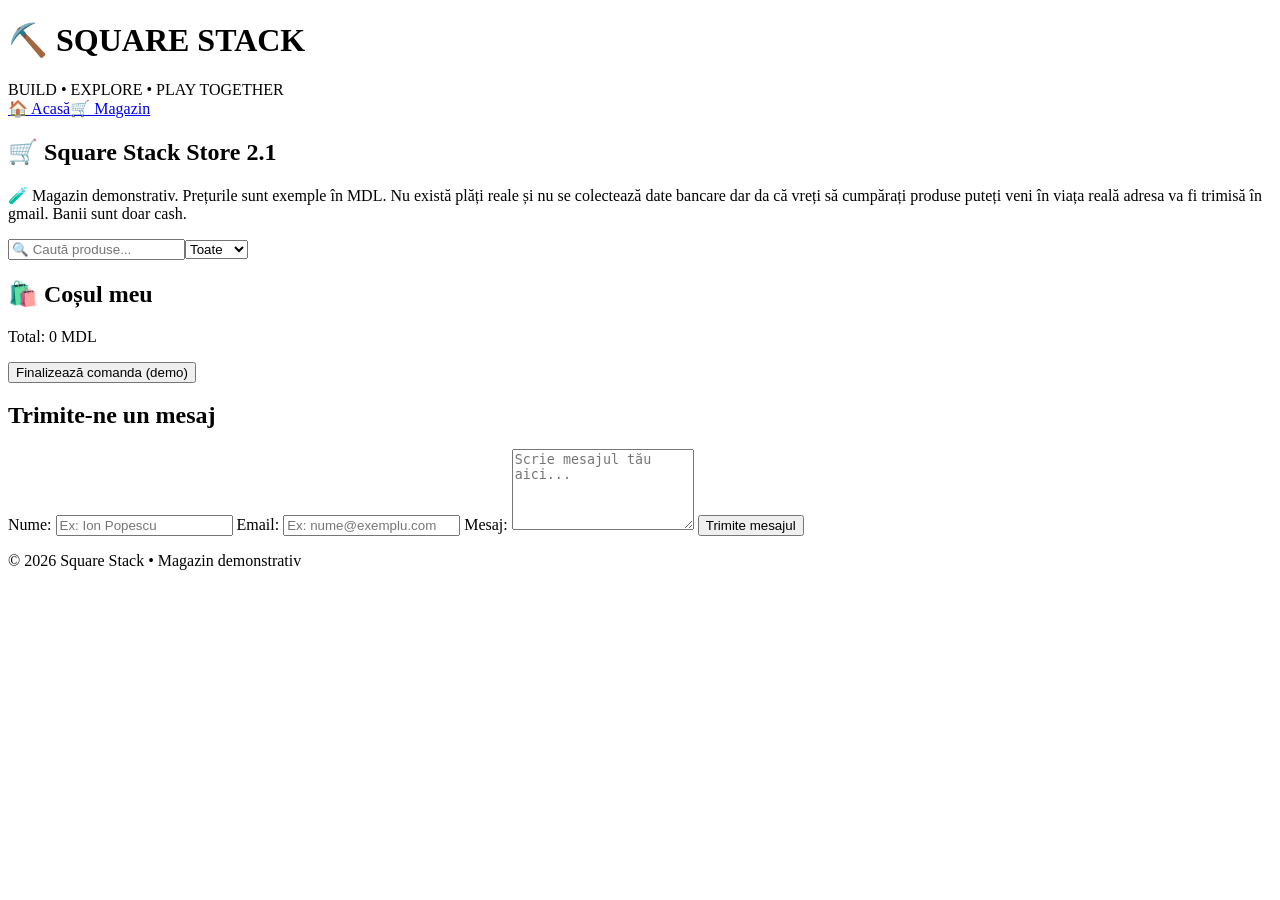
==== magazin.html @ 69d6b3d4 "Add files via upload" ====
<!DOCTYPE html>
<html lang="ro">

<head>
    <meta charset="UTF-8">
    <meta name="viewport" content="width=device-width, initial-scale=1">
    <title>Square Stack store </title>
    <link rel="stylesheet" href="css/style.css">
    <script defer src="js/skin3d.js"></script>
    <script defer src="js/magazin.js"></script>

</head>

<body>
    <header>
        <h1>⛏️ SQUARE STACK</h1>
        <div>BUILD • EXPLORE • PLAY TOGETHER</div>
    </header>
    <nav><a href="index.html">🏠 Acasă</a><a href="magazin.html">🛒 Magazin</a></nav>
    <main>
        <h2>🛒 Square Stack Store 2.1</h2>
        <p class="notice">🧪 Magazin demonstrativ. Prețurile sunt exemple în MDL. Nu există plăți reale și nu se
            colectează date bancare
            dar da că vreți să cumpărați produse puteți veni în viața reală adresa va fi trimisă în gmail. Banii sunt
            doar cash.
        </p>
        <div class="tools"><input id="search" type="search" placeholder="🔍 Caută produse..."
                aria-label="Caută produse"><select id="filter" aria-label="Filtrează categoria">
                <option value="all">Toate</option>
                <option value="skin">Skinuri</option>
                <option value="texture">Texturi</option>
                <option value="mod">Moduri</option>
            </select></div>
        <div class="layout">
            <section>
                <div class="grid" id="products"></div>
                <p id="no-results" hidden>Nu am găsit produse.</p>
            </section>
            <aside class="cart">
                <h2>🛍️ Coșul meu</h2>
                <div id="cart-items"></div>
                <p class="cart-total">Total: <span id="total">0 MDL</span></p><button class="btn"
                    id="checkout">Finalizează comanda (demo)</button>
                <p id="message" role="status" aria-live="polite"></p>
            </aside>
        </div>

        <form id="formular-squarestack" class="formular-modern">
            <h2>Trimite-ne un mesaj</h2>

            <input type="hidden" name="access_key" value="533281c6-3bb1-4161-8dde-ebc3a74d7667">
            <input type="hidden" name="subject" value="Mesaj nou de pe Square Stack!">

            <label for="nume" class="nume">Nume:</label>
            <input type="text" id="nume" name="Nume" placeholder="Ex: Ion Popescu" required class="nume">

            <label for="email" class="email">Email:</label>
            <input type="email" id="email" name="Email" placeholder="Ex: nume@exemplu.com" required class="email">

            <label for="mesaj" class="mesaj">Mesaj:</label>
            <textarea id="mesaj" name="Mesaj" rows="5" placeholder="Scrie mesajul tău aici..." required
                class="mesaj"></textarea>

            <button type="submit" id="btn-trimite">Trimite mesajul</button>
            <p id="mesaj-status" class="status-text"></p>
        </form>
        <script>
            const form = document.getElementById('formular-squarestack');
            const statusText = document.getElementById('mesaj-status');
            const btnTrimite = document.getElementById('btn-trimite');

            form.addEventListener('submit', async function (e) {
                e.preventDefault();
                btnTrimite.innerText = "Se trimite...";
                btnTrimite.disabled = true;

                const formData = new FormData(form);
                const object = Object.fromEntries(formData);
                const json = JSON.stringify(object);
                const adresa = "https://" + "api." + "web3forms.com" + "/submit";

                try {
                    const response = await fetch(adresa, {
                        method: "POST",
                        headers: {
                            "Content-Type": "application/json",
                            "Accept": "application/json"
                        },
                        body: json
                    });
                    const result = await response.json();

                    if (response.status === 200) {
                        statusText.innerText = "✔ Mesajul a fost trimis cu succes!";
                        statusText.style.color = "#4ade80";
                        form.reset();
                    } else {
                        statusText.innerText = "✖ Eroare: " + result.message;
                        statusText.style.color = "#f87171";
                    }
                } catch (error) {
                    statusText.innerText = "✖ Eroare de conexiune.";
                    statusText.style.color = "#f87171";
                } finally {
                    btnTrimite.innerText = "Trimite mesajul";
                    btnTrimite.disabled = false;
                }
            });
        </script>

    </main>
    <footer>© 2026 Square Stack • Magazin demonstrativ</footer>
   
</body>

</html>
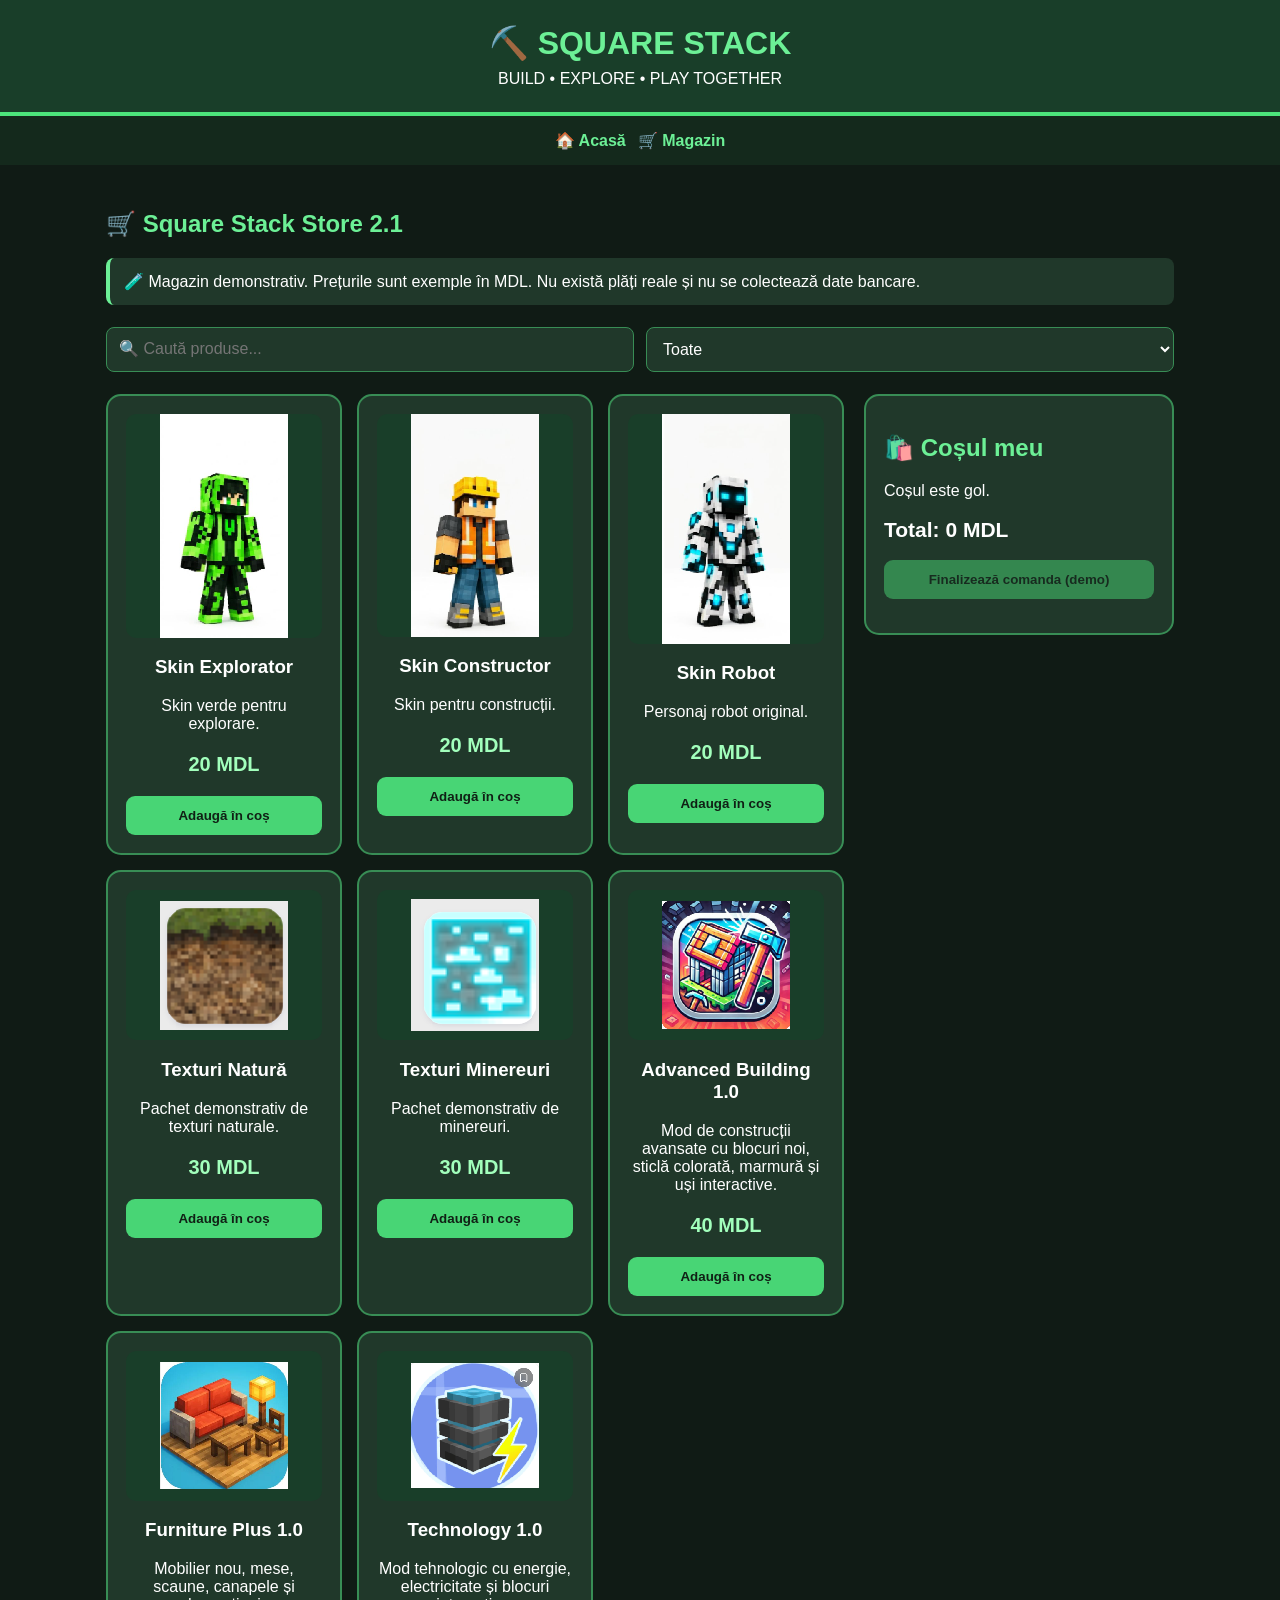
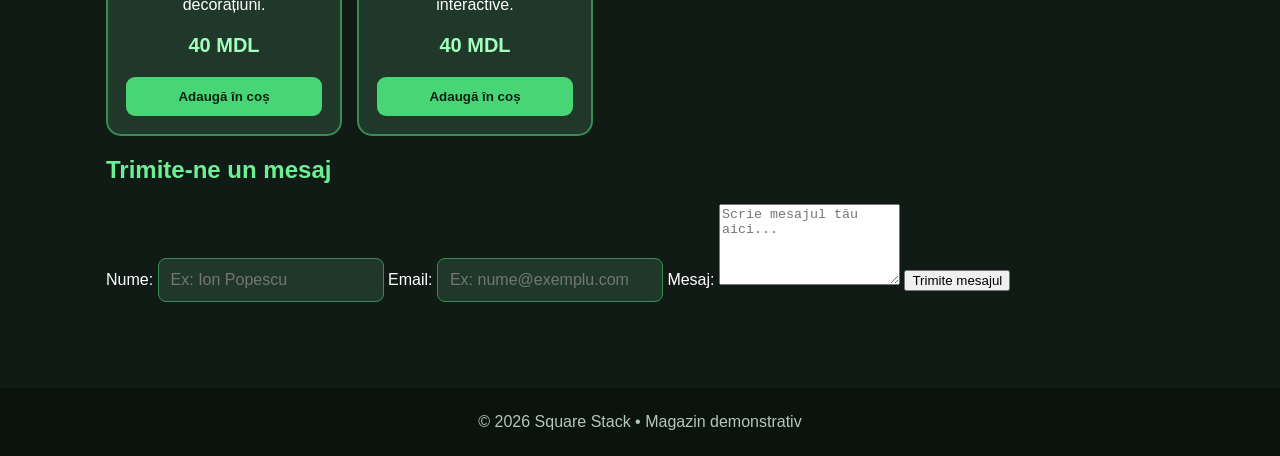
==== commit c85c680f: "Add files via upload" ====
--- a/magazin.html
+++ b/magazin.html
@@ -20,9 +20,7 @@
     <main>
         <h2>🛒 Square Stack Store 2.1</h2>
         <p class="notice">🧪 Magazin demonstrativ. Prețurile sunt exemple în MDL. Nu există plăți reale și nu se
-            colectează date bancare
-            dar da că vreți să cumpărați produse puteți veni în viața reală adresa va fi trimisă în gmail. Banii sunt
-            doar cash.
+            colectează date bancare.
         </p>
         <div class="tools"><input id="search" type="search" placeholder="🔍 Caută produse..."
                 aria-label="Caută produse"><select id="filter" aria-label="Filtrează categoria">
--- a/css/style.css
+++ b/css/style.css
@@ -0,0 +1,228 @@
+ * {
+            box-sizing: border-box
+        }
+
+        .skin-3d {
+            width: 100%;
+            height: 230px;
+            background: #193e29;
+            border-radius: 10px;
+            cursor: grab;
+            touch-action: none;
+        }
+
+        .skin-3d:active {
+            cursor: grabbing;
+        }
+
+        body {
+            margin: 0;
+            background: #101b15;
+            color: #fff;
+            font-family: Arial, sans-serif
+        }
+
+        header {
+            text-align: center;
+            background: #193e29;
+            padding: 24px;
+            border-bottom: 4px solid #4ce57b
+        }
+
+        h1,
+        h2 {
+            color: #6cf096
+        }
+
+        h1 {
+            margin: 0 0 8px
+        }
+
+        nav {
+            display: flex;
+            justify-content: center;
+            gap: 12px;
+            background: #14291c;
+            padding: 15px
+        }
+
+        nav a {
+            color: #6cf096;
+            text-decoration: none;
+            font-weight: bold
+        }
+
+        .preview {
+            background: #193e29;
+            min-height: 150px;
+            border-radius: 10px;
+            display: flex;
+            align-items: center;
+            justify-content: center;
+            font-size: 60px;
+        }
+
+        main {
+            max-width: 1100px;
+            margin: auto;
+            padding: 25px 16px
+        }
+
+        .notice {
+            background: #20382a;
+            border-left: 4px solid #6cf096;
+            padding: 14px;
+            border-radius: 8px
+        }
+
+        .tools {
+            display: flex;
+            gap: 12px;
+            flex-wrap: wrap;
+            margin: 22px 0
+        }
+
+        input,
+        select {
+            padding: 12px;
+            background: #20382a;
+            color: white;
+            border: 1px solid #388d55;
+            border-radius: 8px;
+            font-size: 16px;
+            flex: 1;
+            min-width: 180px
+        }
+
+        .layout {
+            display: grid;
+            grid-template-columns: minmax(0, 1fr) 310px;
+            gap: 20px
+        }
+
+        .grid {
+            display: grid;
+            grid-template-columns: repeat(auto-fit, minmax(190px, 1fr));
+            gap: 15px
+        }
+
+        .card,
+        .cart {
+            background: #20382a;
+            border: 2px solid #388d55;
+            border-radius: 15px;
+            padding: 18px
+        }
+
+        .card {
+            text-align: center
+        }
+
+        .emoji {
+            font-size: 55px;
+            background: #193e29;
+            border-radius: 10px;
+            padding: 15px
+        }
+
+        .price {
+            color: #a2ffbc;
+            font-size: 20px;
+            font-weight: bold
+        }
+
+        .btn {
+            background: #48d575;
+            color: #102015;
+            border: 0;
+            border-radius: 9px;
+            padding: 12px 14px;
+            font-weight: bold;
+            cursor: pointer
+        }
+
+        .btn:hover {
+            background: #83ffa5
+        }
+
+        .btn:disabled {
+            opacity: .5;
+            cursor: not-allowed
+        }
+
+        .card .btn {
+            width: 100%
+        }
+
+        .cart {
+            align-self: start
+        }
+
+        .cart-row {
+            border-bottom: 1px solid #388d55;
+            padding: 12px 0
+        }
+
+        .cart-row small {
+            color: #c9d9ce
+        }
+
+        .qty {
+            display: flex;
+            align-items: center;
+            gap: 8px;
+            margin-top: 8px
+        }
+
+        .qty button {
+            border: 1px solid #6cf096;
+            border-radius: 6px;
+            background: transparent;
+            color: #fff;
+            padding: 5px 10px;
+            cursor: pointer
+        }
+
+        .cart-total {
+            font-size: 21px;
+            font-weight: bold;
+            margin: 18px 0
+        }
+
+        .cart .btn {
+            width: 100%
+        }
+
+        #message {
+            margin-top: 12px;
+            color: #b9ffd0
+        }
+
+        footer {
+            text-align: center;
+            background: #0b130e;
+            padding: 25px;
+            margin-top: 45px;
+            color: #b4c8ba
+        }
+
+        @media(max-width:760px) {
+            .layout {
+                grid-template-columns: 1fr
+            }
+        }
+
+/* Square Stack Store 2.1 */
+.view-3d-btn { margin-top: 8px; background: #284e36; color:#b9ffd0; border:1px solid #6cf096; }
+.view-3d-btn:hover {background:#366647;}
+#skin-modal {color:#fff; background:#20382a; border:2px solid #388d55; border-radius:16px; width:min(420px, 94vw); padding:16px;}
+#skin-modal::backdrop { background:rgba(0,0,0,.75); }
+.viewer-top {display:flex; gap:12px; align-items:center; justify-content:space-between;}
+.skin-stage {position:relative; height:270px; background:#14291c; border-radius:10px; perspective:650px; overflow:hidden; touch-action:none; cursor:grab;}
+.skin-stage:active {cursor:grabbing;}
+#skin-model {position:absolute; left:50%; top:50%; width:0; height:0; transform-style:preserve-3d;}
+.skin-part {position:absolute; transform-style:preserve-3d; width:0; height:0;}
+.skin-face {position:absolute; left:0; top:0; background-repeat:no-repeat; image-rendering:pixelated; backface-visibility:hidden;}
+.downloads {display:grid;grid-template-columns:repeat(auto-fit,minmax(200px,1fr));gap:16px;margin-bottom:16px;}
+.download-button {display:inline-block; color:#b9ffd0; font-weight:bold; padding:12px; border:1px solid #388d55; border-radius:8px;}
+.download-button[aria-disabled=true] {opacity:.65;cursor:not-allowed;}
